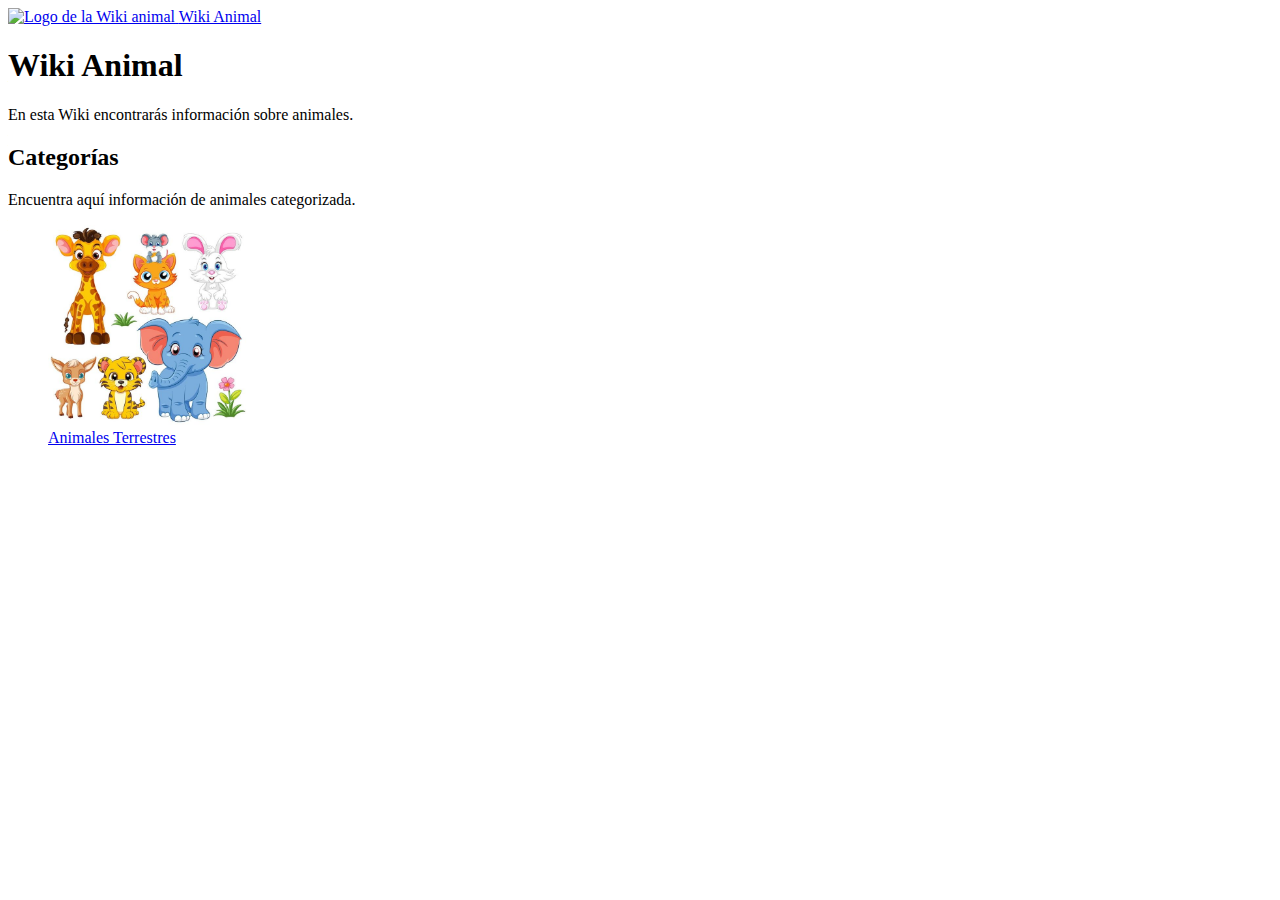
==== index.html @ eac926cc "Crear estructura base de la página principal" ====
<!DOCTYPE html>
<html lang="es">

<head>
    <meta charset='utf-8'>
    <title>Wiki Animal</title>
    <meta name='viewport' content='width=device-width, initial-scale=1'>
</head>

<body>
    <header>
        <nav>
            <a href="/" title="Ir a la página principal">
                <img src="https://hospitalveterinariodonostia.com/wp-content/uploads/2020/10/gatos.png" width="40"
                    height="40" alt="Logo de la Wiki animal" />
                <span>Wiki Animal</span>
            </a>
        </nav>
    </header>
    <main>
        <section>
            <h1>Wiki Animal</h1>
            <p>
                En esta Wiki encontrarás información sobre animales.
            </p>
        </section>
        <section>
            <h2>Categorías</h2>
            <p>
                Encuentra aquí información de animales categorizada.
            </p>
            <div>
                <figure>
                    <img src="/img/cat-animales-terrestres.jpeg" width="200" height="200"
                        alt="Ir a la categoría de Animales Terrestres" loading="lazy" />
                    <figcaption>
                        <a href="/categorias/animales-terrestres.html" title="Ir a la categoría de animales terrestres">
                            Animales Terrestres
                        </a>
                    </figcaption>
                </figure>
            </div>
        </section>
    </main>
</body>

</html>
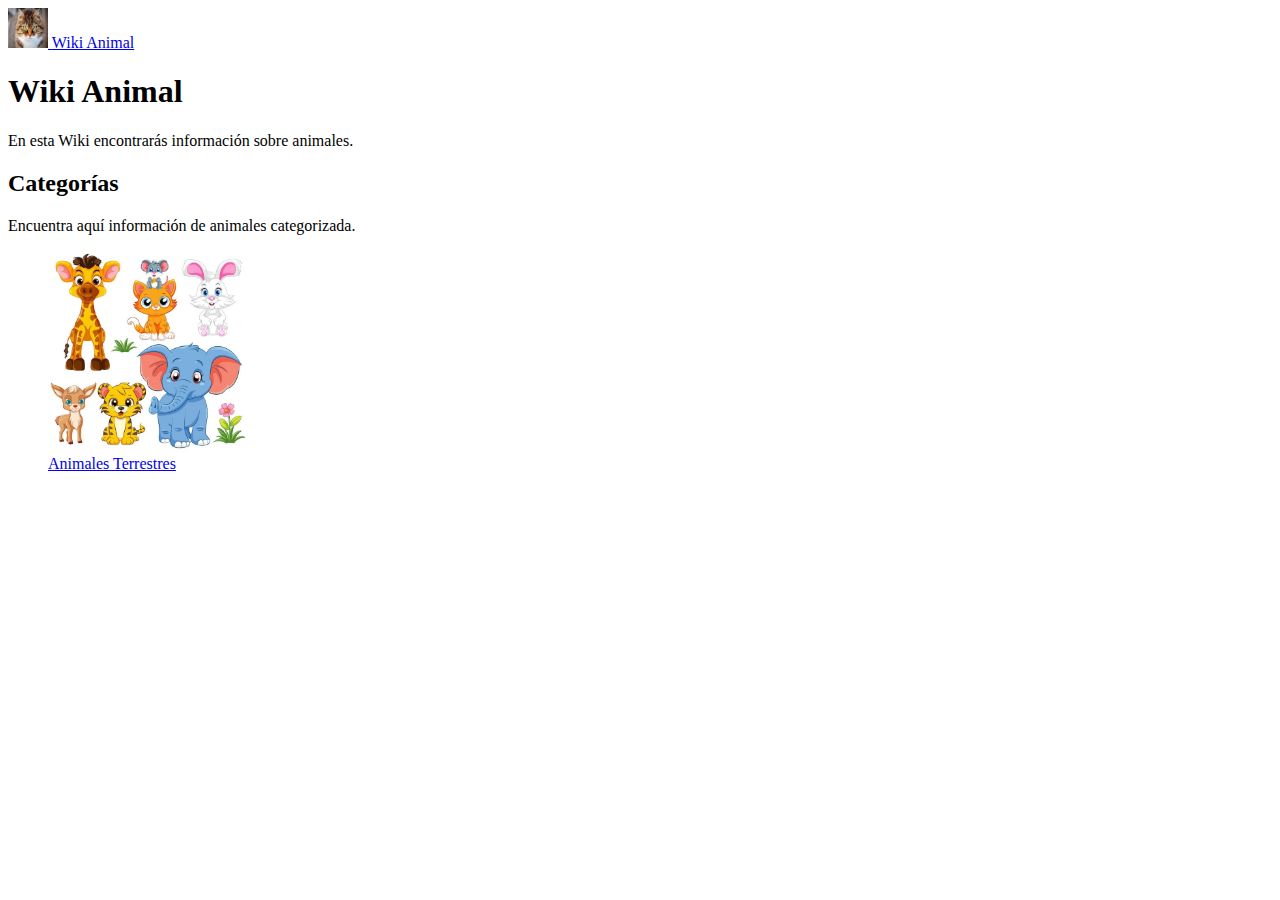
==== commit b9dbcefc: "Agregar imagen de logo de la Wiki" ====
--- a/index.html
+++ b/index.html
@@ -11,7 +11,7 @@
     <header>
         <nav>
             <a href="/" title="Ir a la página principal">
-                <img src="https://hospitalveterinariodonostia.com/wp-content/uploads/2020/10/gatos.png" width="40"
+                <img src="/img/logo-wiki.png" width="40"
                     height="40" alt="Logo de la Wiki animal" />
                 <span>Wiki Animal</span>
             </a>
@@ -31,7 +31,7 @@
             </p>
             <div>
                 <figure>
-                    <img src="/img/cat-animales-terrestres.jpeg" width="200" height="200"
+                    <img src="/img/cat/animales-terrestres.jpeg" width="200" height="200"
                         alt="Ir a la categoría de Animales Terrestres" loading="lazy" />
                     <figcaption>
                         <a href="/categorias/animales-terrestres.html" title="Ir a la categoría de animales terrestres">
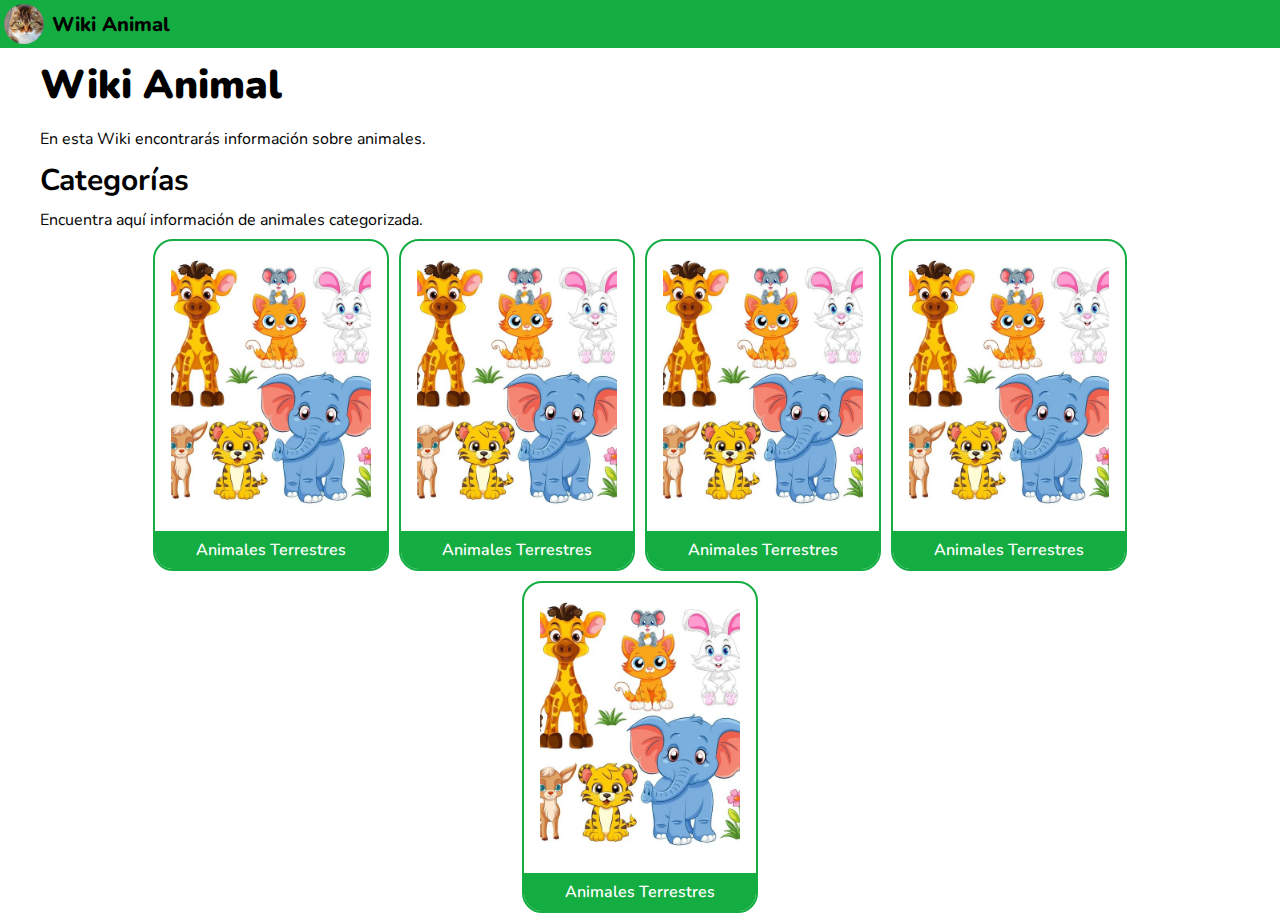
==== commit eda2f40d: "Agregar y aplicar estilos al sitio" ====
--- a/index.html
+++ b/index.html
@@ -5,32 +5,72 @@
     <meta charset='utf-8'>
     <title>Wiki Animal</title>
     <meta name='viewport' content='width=device-width, initial-scale=1'>
+    <link rel="preconnect" href="https://fonts.googleapis.com">
+    <link rel="preconnect" href="https://fonts.gstatic.com" crossorigin>
+    <link href="https://fonts.googleapis.com/css2?family=Nunito:ital,wght@0,200..1000;1,200..1000&display=swap"
+    rel="stylesheet">
+    <link rel="stylesheet" href="/css/styles.css" />
 </head>
 
 <body>
-    <header>
-        <nav>
-            <a href="/" title="Ir a la página principal">
-                <img src="/img/logo-wiki.png" width="40"
-                    height="40" alt="Logo de la Wiki animal" />
+    <header class="main-header">
+        <nav class="navigation-bar">
+            <a class="brand-link" href="/" title="Ir a la página principal">
+                <img src="/img/logo-wiki.png" width="40" height="40" alt="Logo de la Wiki animal" />
                 <span>Wiki Animal</span>
             </a>
         </nav>
     </header>
     <main>
-        <section>
+        <section class="info-section">
             <h1>Wiki Animal</h1>
             <p>
                 En esta Wiki encontrarás información sobre animales.
             </p>
         </section>
-        <section>
+        <section class="info-section">
             <h2>Categorías</h2>
             <p>
                 Encuentra aquí información de animales categorizada.
             </p>
-            <div>
-                <figure>
+            <div class="cards-container">
+                <figure class="card">
+                    <img src="/img/cat/animales-terrestres.jpeg" width="200" height="200"
+                        alt="Ir a la categoría de Animales Terrestres" loading="lazy" />
+                    <figcaption>
+                        <a href="/categorias/animales-terrestres.html" title="Ir a la categoría de animales terrestres">
+                            Animales Terrestres
+                        </a>
+                    </figcaption>
+                </figure>
+                <figure class="card">
+                    <img src="/img/cat/animales-terrestres.jpeg" width="200" height="200"
+                        alt="Ir a la categoría de Animales Terrestres" loading="lazy" />
+                    <figcaption>
+                        <a href="/categorias/animales-terrestres.html" title="Ir a la categoría de animales terrestres">
+                            Animales Terrestres
+                        </a>
+                    </figcaption>
+                </figure>
+                <figure class="card">
+                    <img src="/img/cat/animales-terrestres.jpeg" width="200" height="200"
+                        alt="Ir a la categoría de Animales Terrestres" loading="lazy" />
+                    <figcaption>
+                        <a href="/categorias/animales-terrestres.html" title="Ir a la categoría de animales terrestres">
+                            Animales Terrestres
+                        </a>
+                    </figcaption>
+                </figure>
+                <figure class="card">
+                    <img src="/img/cat/animales-terrestres.jpeg" width="200" height="200"
+                        alt="Ir a la categoría de Animales Terrestres" loading="lazy" />
+                    <figcaption>
+                        <a href="/categorias/animales-terrestres.html" title="Ir a la categoría de animales terrestres">
+                            Animales Terrestres
+                        </a>
+                    </figcaption>
+                </figure>
+                <figure class="card">
                     <img src="/img/cat/animales-terrestres.jpeg" width="200" height="200"
                         alt="Ir a la categoría de Animales Terrestres" loading="lazy" />
                     <figcaption>
--- a/css/styles.css
+++ b/css/styles.css
@@ -0,0 +1,126 @@
+:root {
+    --color-black: #000000;
+    --color-green: #14ad42;
+    --color-dark-green: #0d722b;
+    --color-white: #ffffff;
+}
+
+*,
+*::after,
+*::before {
+    font-family: "Nunito", sans-serif;
+    margin: 0;
+    padding: 0;
+    box-sizing: border-box;
+}
+
+a,
+a:visited,
+a:link,
+a:hover,
+a:active {
+    color: var(--color-black);
+    text-decoration: none;
+}
+
+.navigation-bar {
+    display: flex;
+    padding: 4px;
+    background-color: var(--color-green);
+}
+
+.brand-link {
+    display: flex;
+    align-items: center;
+    justify-content: center;
+    gap: 8px;
+
+    img {
+        border-radius: 50%;
+        width: 40px;
+        height: auto;
+        object-fit: cover;
+        aspect-ratio: 1;
+    }
+
+    span {
+        font-size: 20px;
+        font-weight: 800;
+    }
+}
+
+.info-section {
+    margin: 10px 40px;
+
+    h1 {
+        margin: 0 0 16px;
+        font-size: 40px;
+        font-weight: 900;
+    }
+
+    h2 {
+        margin: 0 0 8px;
+        font-size: 30px;
+        font-weight: 700;
+    }
+
+    p {
+        margin: 0 0 8px;
+        font-size: 16px;
+    }
+
+    p:last-child {
+        margin: 0;
+    }
+}
+
+.cards-container {
+    display: flex;
+    flex-wrap: wrap;
+    align-items: center;
+    justify-content: center;
+    gap: 10px;
+
+    .card {
+        display: flex;
+        flex-direction: column;
+        align-items: center;
+        border: var(--color-green) solid 2px;
+        border-radius: 20px;
+        overflow: hidden;
+        gap: 8px;
+
+        img {
+            margin: 16px;
+            width: 200px;
+            height: auto;
+            aspect-ratio: 1 / 1.25;
+            object-fit: cover;
+        }
+
+        figcaption {
+            width: 100%;
+            padding: 8px 16px;
+            background-color: var(--color-green);
+            font-weight: 600;
+            text-align: center;
+            color: var(--color-white);
+        }
+
+        figcaption>a,
+        figcaption>a:link,
+        figcaption>a:visited,
+        figcaption>a:active,
+        figcaption>a:hover {
+            color: inherit;
+        }
+    }
+
+    .card:hover {
+        border-color: var(--color-dark-green);
+
+        figcaption {
+            background-color: var(--color-dark-green);
+        }
+    }
+}